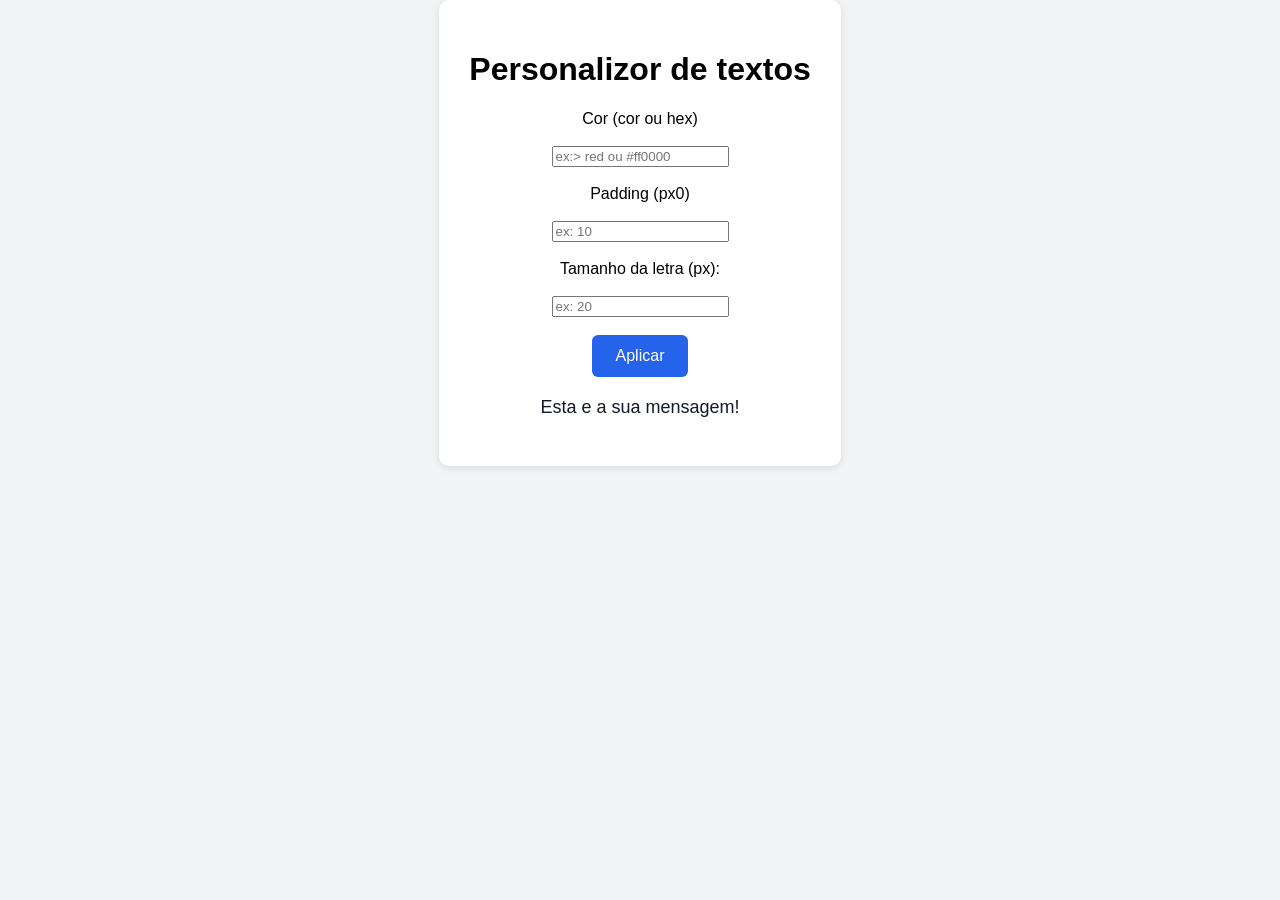
==== index.html @ 35950d13 "mais java e java" ====
<!DOCTYPE html>
<html lang="pt-BR">
<head>
    <meta charset="UTF-8">
    <meta name="viewport" content="width=device-width, initial-scale=1.0">
    <title>Botao com JavaScript</title>
    <link rel="stylesheet" href="css/style.css">
</head>
<body>
 
    <main class="container">
        <h1>Personalizor de textos</h1>

        <form action="formEstilos">
            <label for="campocor">Cor (cor ou hex)</label><br><br>
            <input type="text" id="campocor" placeholder="ex:> red ou #ff0000"><br><br>

            <label for="campoPadding">Padding (px0)</label><br><br>
            <input type="number" id="campoPadding" placeholder="ex: 10"><br><br>

            <label for="campoTamanho">Tamanho da letra (px):</label><br><br>
            <input type="number" id="campoTamanho" placeholder="ex: 20"><br><br>
            <button type="submit">Aplicar</button>
        </form>
        <p id="retorno">Esta e a sua mensagem!</p>
    </main>

</body>
</html>
---- css/style.css ----
body{
    font-family: Arial, sans-serif;
    background-color: #f3f4f5;
    display: flex;
    justify-content: center;
    align-items: center;
    min-width: 100vh;
    margin: 0;
}
.container{
    background-color: white;
    padding: 30px;
    border-radius: 10px;
    box-shadow: 0 2px 10px rgba(0, 0, 0, 0.1);
    text-align: center;
}
button{
    background-color: #2563eb;
    color: white;
    border: none;
    padding: 12px 24px;
    font-size: 16px;
    border-radius: 6px;
    cursor: pointer
}
button:hover{
    background-color: #1d4ed8;
}
#retorno{
    margin-top: 20px;
    font-size: 18px;
    color: #111927;
}
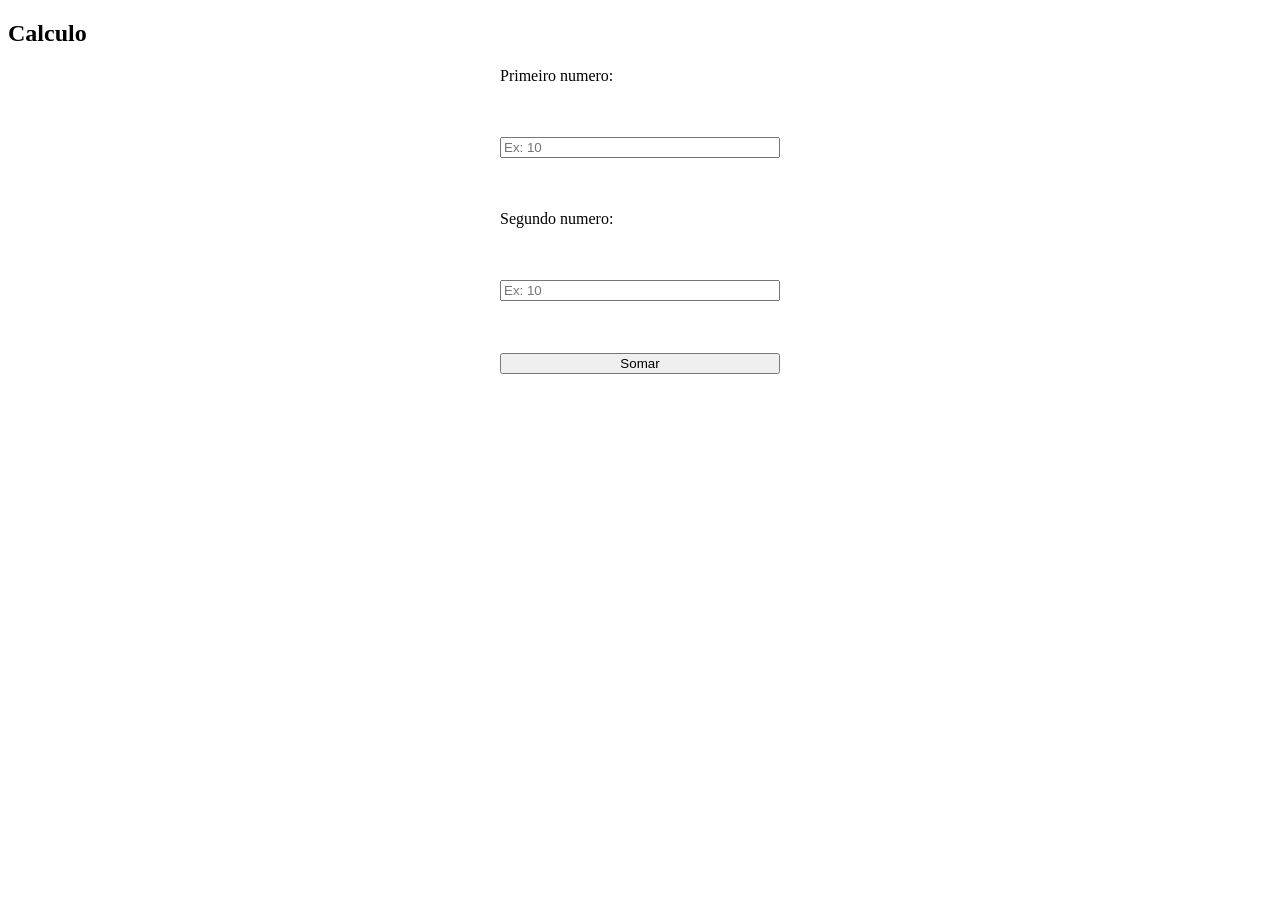
==== commit 42e4a135: "Soma" ====
--- a/index.html
+++ b/index.html
@@ -3,27 +3,23 @@
 <head>
     <meta charset="UTF-8">
     <meta name="viewport" content="width=device-width, initial-scale=1.0">
-    <title>Botao com JavaScript</title>
+    <title>Calculo</title>
     <link rel="stylesheet" href="css/style.css">
 </head>
 <body>
  
-    <main class="container">
-        <h1>Personalizor de textos</h1>
+    <h2>Calculo</h2>
 
-        <form action="formEstilos">
-            <label for="campocor">Cor (cor ou hex)</label><br><br>
-            <input type="text" id="campocor" placeholder="ex:> red ou #ff0000"><br><br>
+    <form id="formCalculo">
+        <label for="numero1">Primeiro numero:</label><br><br>
+        <input type="number" id="numero1" placeholder="Ex: 10"><br><br>
+        <label for="numero2">Segundo numero:</label><br><br>
+        <input type="number" id="numero2" placeholder="Ex: 10"><br><br>
+        <button type="submit">Somar</button>
+    </form>
+   
+    <p id="resultadoCalculo"></p>
 
-            <label for="campoPadding">Padding (px0)</label><br><br>
-            <input type="number" id="campoPadding" placeholder="ex: 10"><br><br>
-
-            <label for="campoTamanho">Tamanho da letra (px):</label><br><br>
-            <input type="number" id="campoTamanho" placeholder="ex: 20"><br><br>
-            <button type="submit">Aplicar</button>
-        </form>
-        <p id="retorno">Esta e a sua mensagem!</p>
-    </main>
-
+    <script src="/js/script.js"></script>
 </body>
 </html>
--- a/css/style.css
+++ b/css/style.css
@@ -1,33 +1,19 @@
-body{
-    font-family: Arial, sans-serif;
-    background-color: #f3f4f5;
+#formCalculo{
     display: flex;
-    justify-content: center;
-    align-items: center;
-    min-width: 100vh;
-    margin: 0;
+    flex-direction: column;
+    gap: 8px;
+    max-width: 280px;
+    margin: 20px auto;
 }
-.container{
-    background-color: white;
-    padding: 30px;
-    border-radius: 10px;
-    box-shadow: 0 2px 10px rgba(0, 0, 0, 0.1);
+#formcalculo input{
+    padding: 8px;
+    border: 1px solid white;
+    border-radius: 8px;
+    font-size: 16px;
+}
+#resultadoCalculo{
+    font-size: 20px;
+    font-weight: bold;
+    color: blue;
     text-align: center;
 }
-button{
-    background-color: #2563eb;
-    color: white;
-    border: none;
-    padding: 12px 24px;
-    font-size: 16px;
-    border-radius: 6px;
-    cursor: pointer
-}
-button:hover{
-    background-color: #1d4ed8;
-}
-#retorno{
-    margin-top: 20px;
-    font-size: 18px;
-    color: #111927;
-}
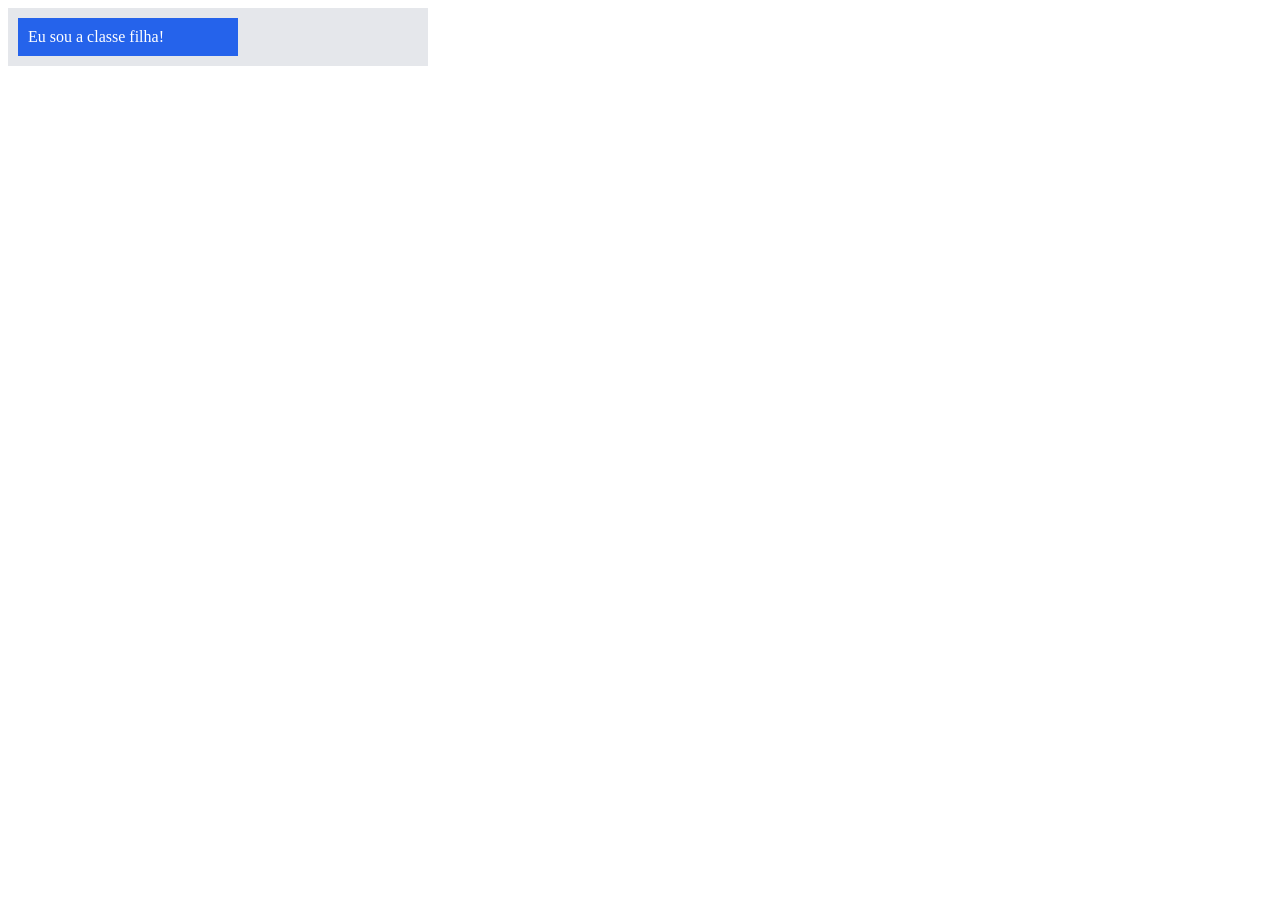
==== commit 769f273c: "Pai e filho 50%" ====
--- a/index.html
+++ b/index.html
@@ -8,18 +8,9 @@
 </head>
 <body>
  
-    <h2>Calculo</h2>
+    <div class="pai">
+        <div class="filho">Eu sou a classe filha!</div>
+    </div>
 
-    <form id="formCalculo">
-        <label for="numero1">Primeiro numero:</label><br><br>
-        <input type="number" id="numero1" placeholder="Ex: 10"><br><br>
-        <label for="numero2">Segundo numero:</label><br><br>
-        <input type="number" id="numero2" placeholder="Ex: 10"><br><br>
-        <button type="submit">Somar</button>
-    </form>
-   
-    <p id="resultadoCalculo"></p>
-
-    <script src="/js/script.js"></script>
 </body>
 </html>
--- a/css/style.css
+++ b/css/style.css
@@ -1,19 +1,12 @@
-#formCalculo{
-    display: flex;
-    flex-direction: column;
-    gap: 8px;
-    max-width: 280px;
-    margin: 20px auto;
+.pai{
+    width: 400px;
+    background-color: #e5e7eb;
+    padding: 10px;
 }
-#formcalculo input{
-    padding: 8px;
-    border: 1px solid white;
-    border-radius: 8px;
-    font-size: 16px;
-}
-#resultadoCalculo{
-    font-size: 20px;
-    font-weight: bold;
-    color: blue;
-    text-align: center;
-}
+
+.filho{
+    width: 50%;
+    background-color: #2563eb;
+    color: white;
+    padding: 10px;
+}
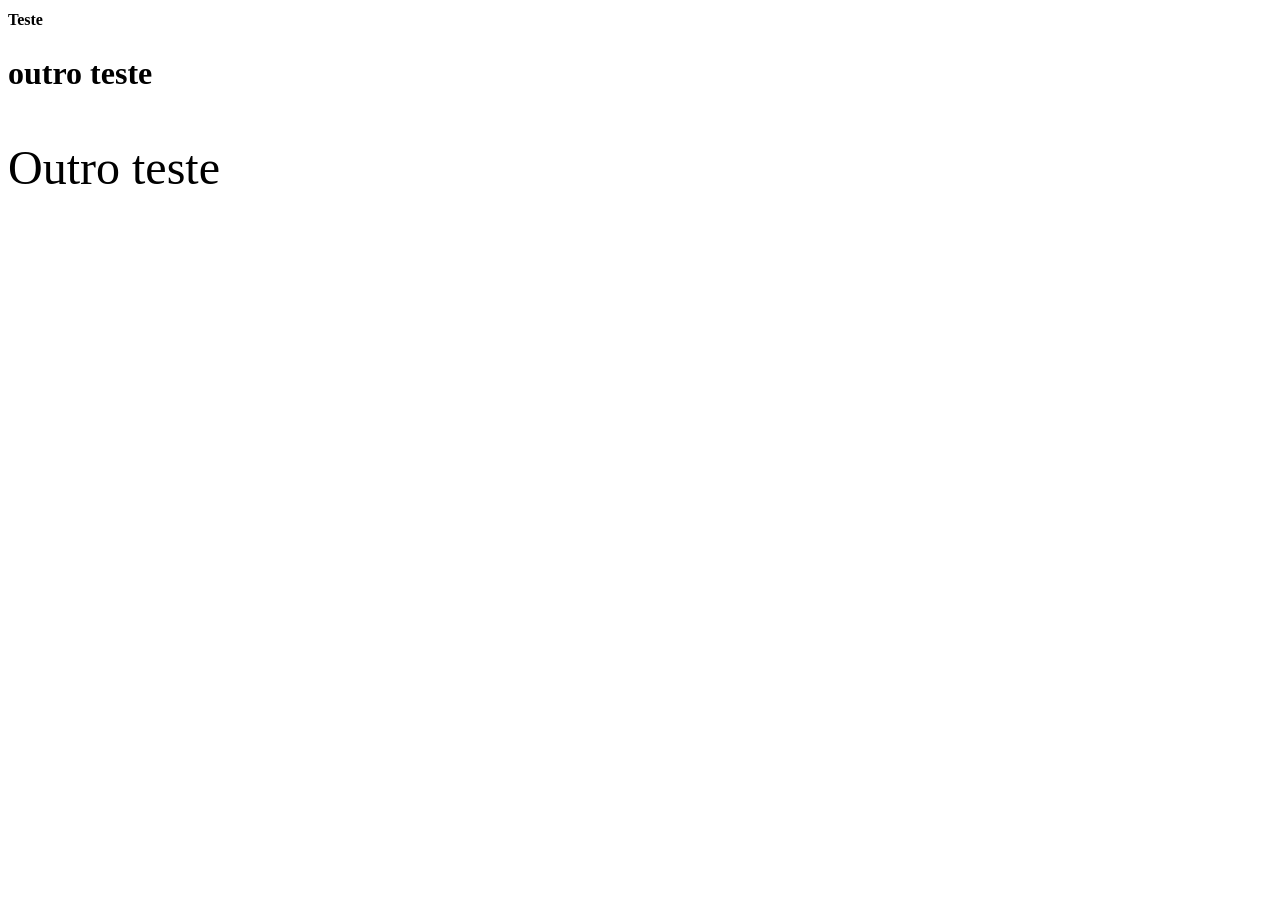
==== commit 2de35892: "unidade de medida para fonte(rem)" ====
--- a/index.html
+++ b/index.html
@@ -8,9 +8,12 @@
 </head>
 <body>
  
-    <div class="pai">
-        <div class="filho">Eu sou a classe filha!</div>
-    </div>
+    <h1>Teste</h1>
+
+    <h2>outro teste</h2>
+
+    <p>Outro teste</p>
+
 
 </body>
 </html>
--- a/css/style.css
+++ b/css/style.css
@@ -1,12 +1,10 @@
-.pai{
-    width: 400px;
-    background-color: #e5e7eb;
-    padding: 10px;
+h1{
+    font-size: 1rem;
 }
 
-.filho{
-    width: 50%;
-    background-color: #2563eb;
-    color: white;
-    padding: 10px;
+h2{
+    font-size: 2rem;
+}
+p{
+    font-size: 3rem;
 }
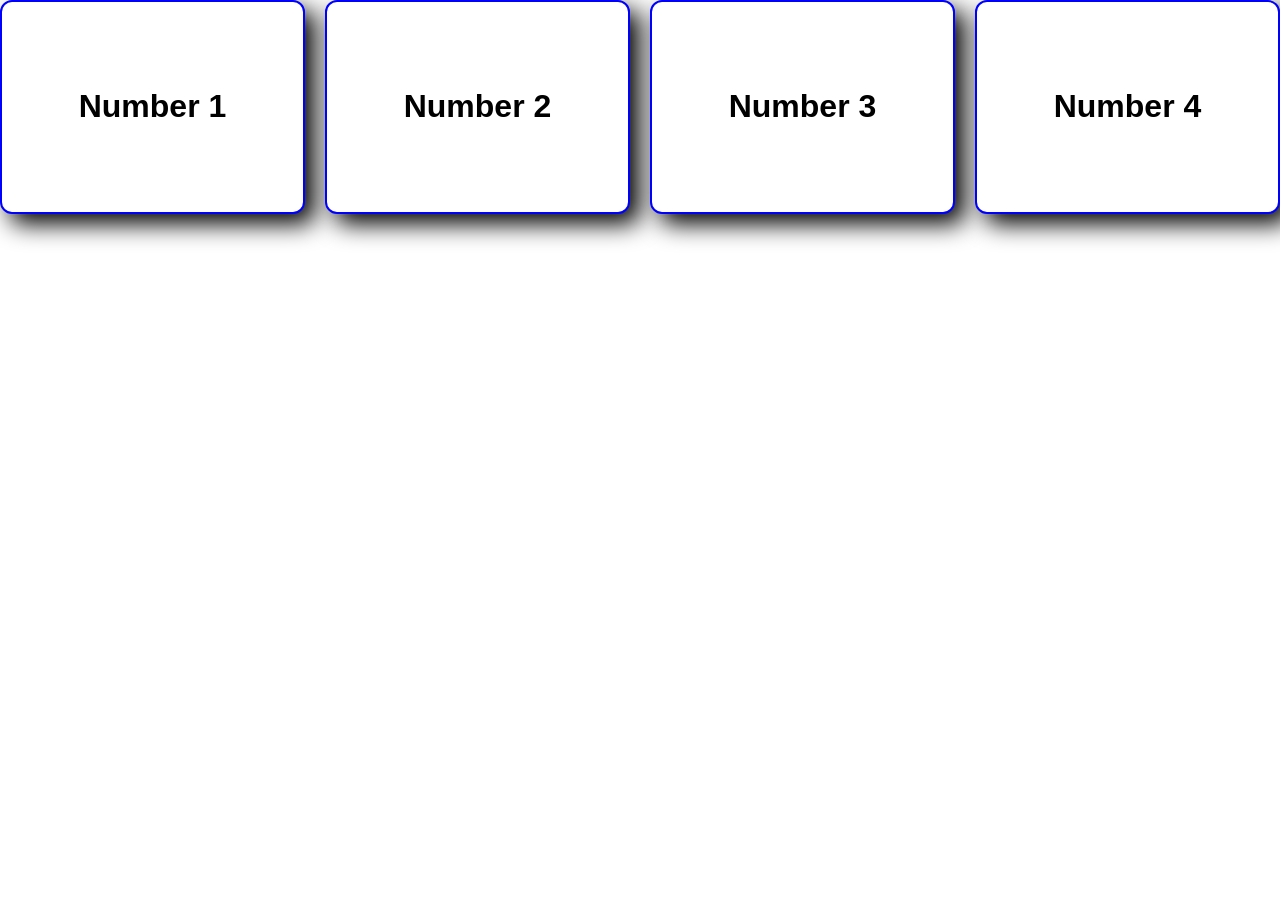
==== commit 18e32b1d: "Caixinhas" ====
--- a/index.html
+++ b/index.html
@@ -3,17 +3,26 @@
 <head>
     <meta charset="UTF-8">
     <meta name="viewport" content="width=device-width, initial-scale=1.0">
-    <title>Calculo</title>
+    <title>Usando Em</title>
     <link rel="stylesheet" href="css/style.css">
 </head>
 <body>
  
-    <h1>Teste</h1>
-
-    <h2>outro teste</h2>
-
-    <p>Outro teste</p>
-
+  
+    <main class="container">
+        <div class="card">
+            <h1>Number 1</h1>
+        </div>
+        <div class="card">
+          <h1>Number 2</h1>
+        </div>
+        <div class="card">
+            <h1>Number 3</h1>
+        </div>
+        <div class="card">
+            <h1>Number 4</h1>
+        </div>
+    </main>
 
 </body>
 </html>
--- a/css/style.css
+++ b/css/style.css
@@ -1,10 +1,25 @@
-h1{
-    font-size: 1rem;
+html{
+    font-size: 16px;
+}
+body{
+    margin: 0;
+    background-color: rgb(255, 255, 255);
+    font-family: Arial, Helvetica, sans-serif;
 }
 
-h2{
-    font-size: 2rem;
+.container{
+    display:flex;
+    gap: 20px;
 }
-p{
-    font-size: 3rem;
-}+.card{
+   padding: 65px;
+   border-radius: 50px;
+   border: 2px solid blue;
+   background-color: white;;
+    border-radius: 12px;
+   flex: 1;
+   text-align: center;
+   justify-content: center;
+   box-shadow: 10px 10px 25px;
+}
+
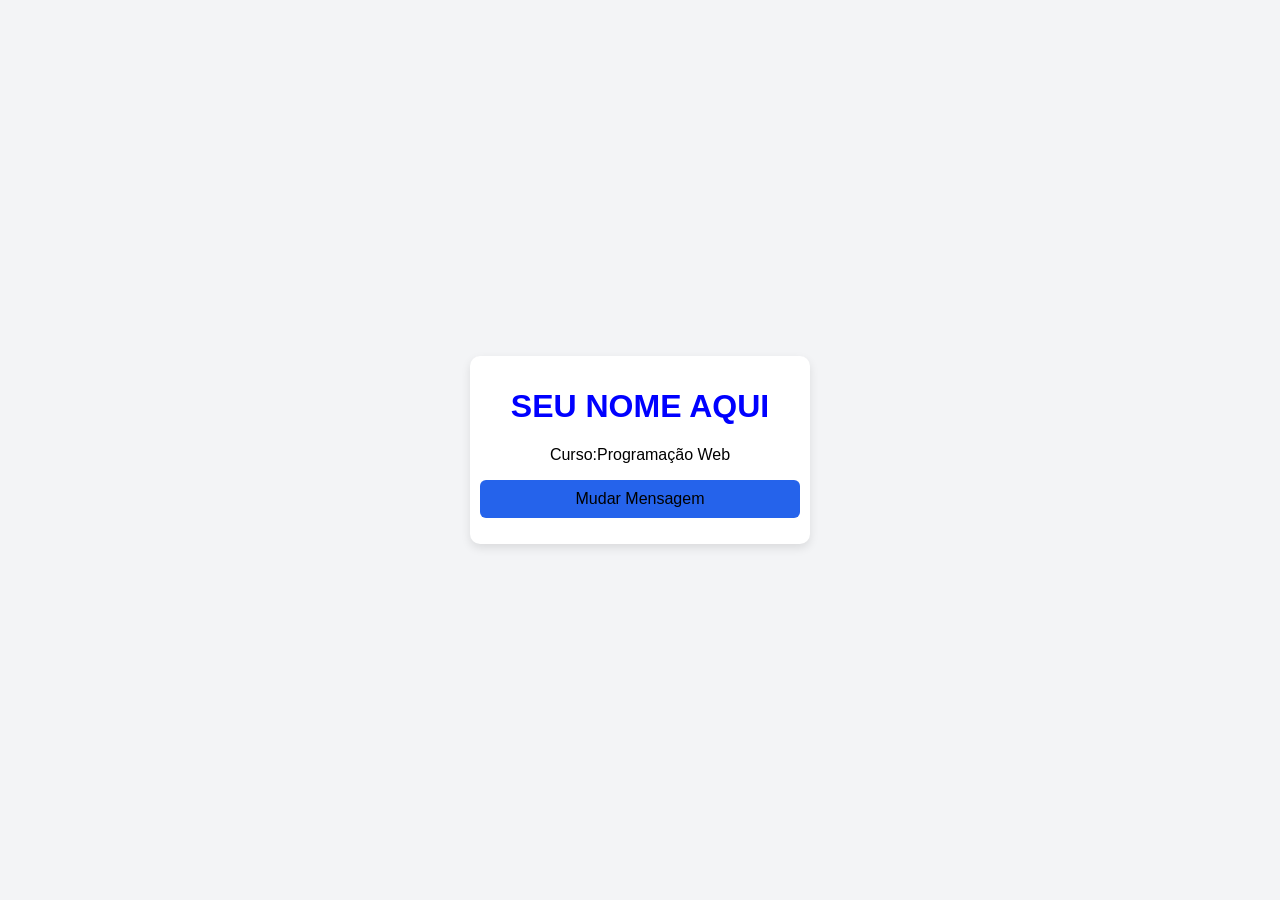
==== commit e8ab2e12: "meu cartão" ====
--- a/index.html
+++ b/index.html
@@ -3,26 +3,19 @@
 <head>
     <meta charset="UTF-8">
     <meta name="viewport" content="width=device-width, initial-scale=1.0">
-    <title>Usando Em</title>
+    <title>Meu cartão</title>
     <link rel="stylesheet" href="css/style.css">
 </head>
 <body>
  
-  
-    <main class="container">
-        <div class="card">
-            <h1>Number 1</h1>
-        </div>
-        <div class="card">
-          <h1>Number 2</h1>
-        </div>
-        <div class="card">
-            <h1>Number 3</h1>
-        </div>
-        <div class="card">
-            <h1>Number 4</h1>
-        </div>
-    </main>
-
+    <div class="cartao">
+        <h1 id="titulo">SEU NOME AQUI</h1>
+        <p>Curso:Programação Web</p>
+        <button id="botao">Mudar Mensagem</button>
+        <p id="mensagem"></p>
+    </div>
+   
+    <script src="js/script.js"></script>
+    
 </body>
 </html>
--- a/css/style.css
+++ b/css/style.css
@@ -1,25 +1,30 @@
-html{
-    font-size: 16px;
-}
 body{
+    display: flex;
+    justify-content: center;
+    align-items: center;
+    min-height: 100vh;
     margin: 0;
-    background-color: rgb(255, 255, 255);
+    background-color: #f3f4f6;
     font-family: Arial, Helvetica, sans-serif;
 }
-
-.container{
-    display:flex;
-    gap: 20px;
+.cartao{
+    width: 320px;
+    padding: 10px;
+    background-color: white;
+    box-shadow: 0 4px 10px rgba(0, 0, 0, 0.1);
+    border-radius: 10px;
+    text-align: center;
 }
-.card{
-   padding: 65px;
-   border-radius: 50px;
-   border: 2px solid blue;
-   background-color: white;;
-    border-radius: 12px;
-   flex: 1;
-   text-align: center;
-   justify-content: center;
-   box-shadow: 10px 10px 25px;
+#titulo{
+    font-size: 32px;
+    color: blue;
 }
-
+button{
+    width: 100%;
+    padding: 10px;
+    border: none;
+    border-radius: 6px;
+    background-color: #2563eb ;
+    font-size: 16px;
+    cursor: pointer;
+}
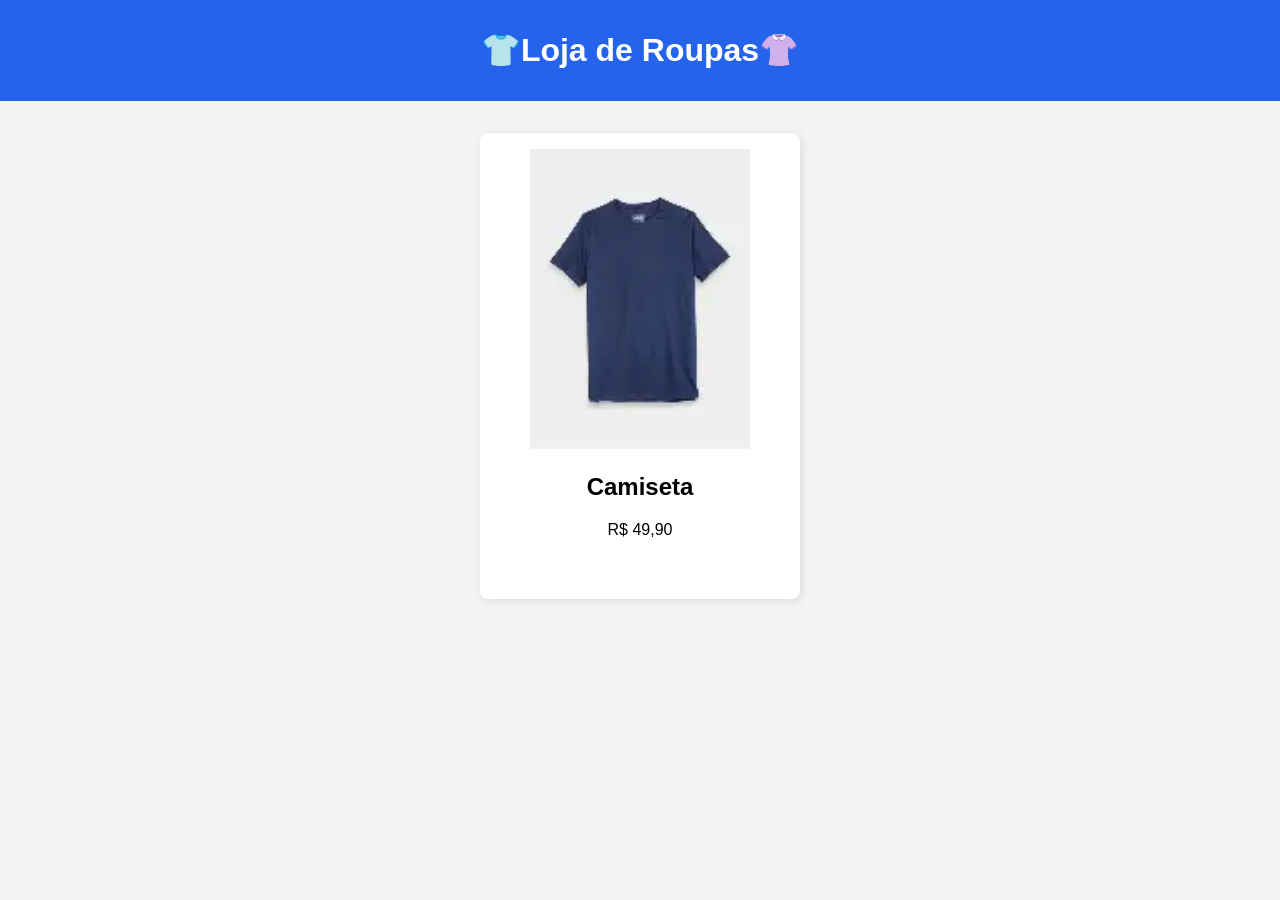
==== commit 4b79b310: "loja de roupas imagens" ====
--- a/index.html
+++ b/index.html
@@ -3,19 +3,46 @@
 <head>
     <meta charset="UTF-8">
     <meta name="viewport" content="width=device-width, initial-scale=1.0">
-    <title>Meu cartão</title>
+    <title>Loja roupa</title>
     <link rel="stylesheet" href="css/style.css">
 </head>
 <body>
- 
-    <div class="cartao">
-        <h1 id="titulo">SEU NOME AQUI</h1>
-        <p>Curso:Programação Web</p>
-        <button id="botao">Mudar Mensagem</button>
-        <p id="mensagem"></p>
-    </div>
-   
-    <script src="js/script.js"></script>
-    
+
+
+    <header>
+        <h1>👕Loja de Roupas👚</h1>
+    </header>
+    <main class="carrosel">
+
+        <div class="trilho">
+            
+            <div class="slide">
+                <img src="/IMG/camisa.webp" alt="Camisa azul">
+                <h2>Camiseta</h2>
+                <p class="preço">R$ 49,90</p>
+            </div>
+            <div class="slide">
+                <img src="/IMG/calça.webp" alt="Calça jeans">
+                <h2>Calça</h2>
+                <p class="preço">R$ 65,50</p>
+            </div>
+            <div class="slide">
+                <img src="/IMG/jaqueta.webp" alt="Jaqueta">
+                <h2>Jaqueta</h2>
+                <p class="Preço">R$ 70,99</p>
+            </div>
+            <div class="slide">
+                <img src="/IMG/tenis.webp" alt="Tênis esportivo">
+                <h2>Tênis</h2>
+                <p class="preço">R$159,99</p>
+            </div>
+            <div class="slide">
+                <img src="/IMG/vestido.webp" alt="Vestido">
+                <h2>Vestido lindinho do amorzinho</h2>
+                <p class="Preço">R$ 80,00</p>
+            </div>
+        </div>
+    </main>
+
 </body>
 </html>
--- a/css/style.css
+++ b/css/style.css
@@ -1,30 +1,45 @@
 body{
+    font-family: Arial, Helvetica, sans-serif;
+    background-color: #f3f4f6;
+    margin: 0;
+}
+header{
+    background-color: #2563eb;
+    color: white;
+    text-align: center;
+    padding: 10px;
+}
+.carrosel{
+    width: 90%;
+    max-width: 320px;
+    margin: 32px auto;
+    overflow: hidden;
+    border-radius: 8px;
+    background-color: white;
+    box-shadow: 2px 2px 10px rgba(0, 0, 0, 0.1);
+}
+.trilho{
     display: flex;
-    justify-content: center;
-    align-items: center;
-    min-height: 100vh;
-    margin: 0;
-    background-color: #f3f4f6;
-    font-family: Arial, Helvetica, sans-serif;
+    width: 500%;
+    animation: deslizar 15s infinite;
 }
-.cartao{
-    width: 320px;
-    padding: 10px;
-    background-color: white;
-    box-shadow: 0 4px 10px rgba(0, 0, 0, 0.1);
-    border-radius: 10px;
+.slide{
+    width: 20%;
+    padding: 16px;
     text-align: center;
+    box-sizing: border-box;
 }
-#titulo{
-    font-size: 32px;
-    color: blue;
+.slide img{
+    width: 100%;
+    height: 300px;
+    object-fit: contain;
+    border-radius: 8px;
 }
-button{
-    width: 100%;
-    padding: 10px;
-    border: none;
-    border-radius: 6px;
-    background-color: #2563eb ;
-    font-size: 16px;
-    cursor: pointer;
+@keyframes deslizar{
+    0%, 15% {transform: translateX(0);}
+    24%, 35% {transform: translateX(-20%);}
+    40%, 55% {transform: translateX(-40%);}
+    60%, 75% {transform: translateX(-60%);}
+    80%, 95% {transform: translateX(-80%);}
+    100%     {transform: translateX(0);}
 }
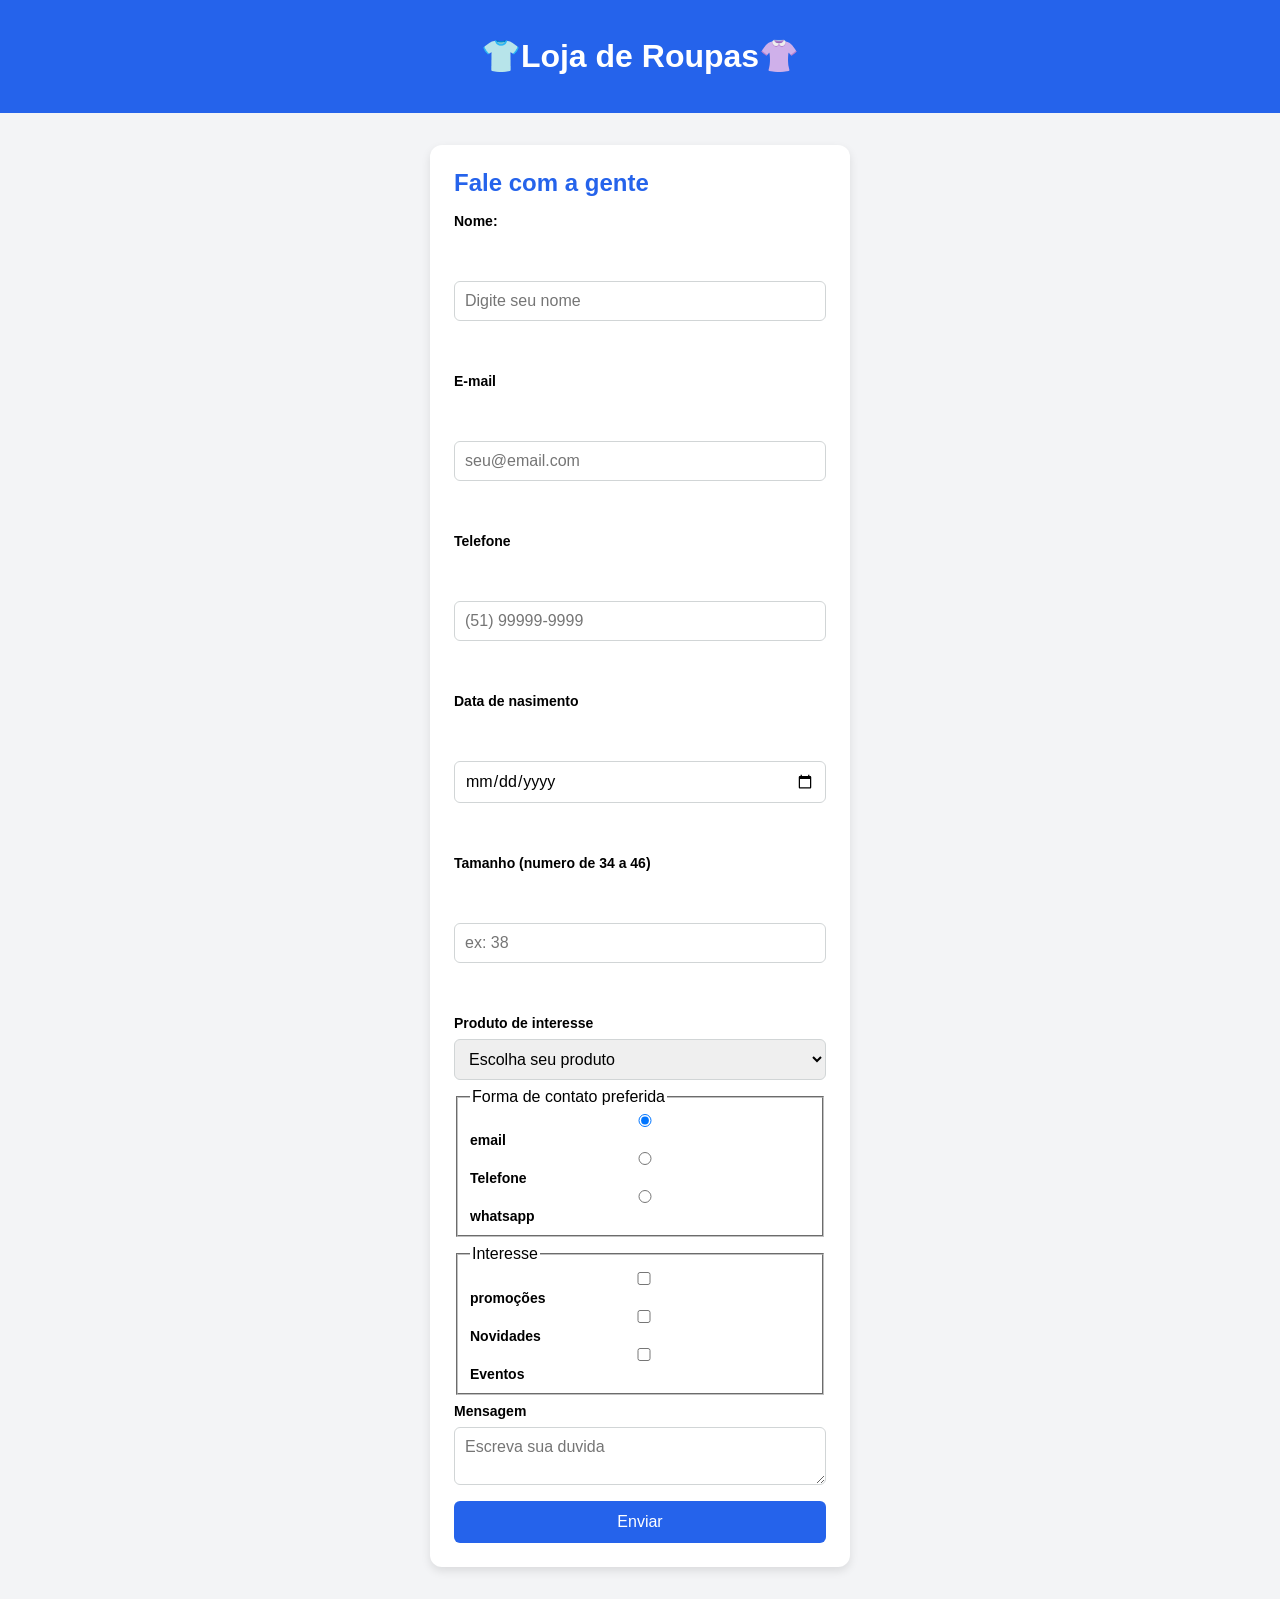
==== commit 8f9bf895: "cadastro do site de compras" ====
--- a/index.html
+++ b/index.html
@@ -12,36 +12,46 @@
     <header>
         <h1>👕Loja de Roupas👚</h1>
     </header>
-    <main class="carrosel">
+    
+    <main class="area-contato">
+        
+        <form class="formulario">
+            <h2>Fale com a gente</h2>
+            <label for="nome">Nome:</label><br><br>
+            <input type="text" id="nome" placeholder="Digite seu nome" required minlength="3"><br><br>
+            <label for="email">E-mail</label><br><br>
+            <input type="email" id="email" placeholder="seu@email.com" required><br><br>
+            <label for="telefone">Telefone</label><br><br>
+            <input type="tel" id="telefone" placeholder="(51) 99999-9999"><br><br>
+            <label for="nascimento">Data de nasimento</label><br><br>
+            <input type="date" id="nascimento" required><br><br>
+            <label for="tamanho">Tamanho (numero de 34 a 46)</label><br><br>
+            <input type="number" id="tamanho" min="34" max="46" step="2" placeholder="ex: 38"><br><br>
+            <label for="produto">Produto de interesse</label>
+            <select id="produto" required>
+                <option value="">Escolha seu produto</option>
+                <option value="camiseta">Camiseta</option>
+                <option value="calça">Calça</option>
+                <option value="jaqueta">Jaqueta</option>
+                <option value="Vestido">Vestido</option>
+            </select>
+            <fieldset>
+                <legend>Forma de contato preferida</legend>
+                <label><input type="radio" nome="contato" value="email" checked>email</label>
+                <label><input type="radio" nome="contato" value="telefone">Telefone</label>
+                <label><input type="radio" nome="contato" value="whatsapp">whatsapp</label>
+            </fieldset>
+            <fieldset>
+                <legend>Interesse</legend>
+                <label><input type="checkbox" nome="interesse" value="promocoes">promoções</label>
+                <label><input type="checkbox" nome="interesse" value="novidades">Novidades</label>
+                <label><input type="checkbox" nome="interesse" value="eventos">Eventos</label>
+            </fieldset>
+            <label for="mensagem">Mensagem</label>
+            <textarea name="mensagem" id="mensagem" placeholder="Escreva sua duvida" maxlength="200"></textarea>
 
-        <div class="trilho">
-            
-            <div class="slide">
-                <img src="/IMG/camisa.webp" alt="Camisa azul">
-                <h2>Camiseta</h2>
-                <p class="preço">R$ 49,90</p>
-            </div>
-            <div class="slide">
-                <img src="/IMG/calça.webp" alt="Calça jeans">
-                <h2>Calça</h2>
-                <p class="preço">R$ 65,50</p>
-            </div>
-            <div class="slide">
-                <img src="/IMG/jaqueta.webp" alt="Jaqueta">
-                <h2>Jaqueta</h2>
-                <p class="Preço">R$ 70,99</p>
-            </div>
-            <div class="slide">
-                <img src="/IMG/tenis.webp" alt="Tênis esportivo">
-                <h2>Tênis</h2>
-                <p class="preço">R$159,99</p>
-            </div>
-            <div class="slide">
-                <img src="/IMG/vestido.webp" alt="Vestido">
-                <h2>Vestido lindinho do amorzinho</h2>
-                <p class="Preço">R$ 80,00</p>
-            </div>
-        </div>
+            <button type="submit">Enviar</button>
+        </form>
     </main>
 
 </body>
--- a/css/style.css
+++ b/css/style.css
@@ -1,3 +1,6 @@
+*{
+    box-sizing: border-box;
+}
 body{
     font-family: Arial, Helvetica, sans-serif;
     background-color: #f3f4f6;
@@ -7,39 +10,57 @@
     background-color: #2563eb;
     color: white;
     text-align: center;
+    padding: 16px;
+}
+.area-contato{
+    display: flex;
+    justify-content: center;
+    padding: 32px 16px;
+}
+.formulario{
+    width: 100%;
+    max-width: 420px;
+    background-color: white;
+    padding: 24px;
+    border-radius: 12px;
+    box-shadow: 0 4px 10px rgba(0, 0, 0, 0.1);
+    display: flex;
+    flex-direction: column;
+    gap: 8px;
+}
+.formulario h2{
+    color: #2563eb;
+    font-size: 24px;
+    margin: 0 0 8px 0;
+}
+.formulario label{
+    font-weight: bold;
+    font-size: 14px;
+}
+.formulario input,
+.formulario select,
+.formulario textarea{
+    width: 100%;
     padding: 10px;
+    border: 1px solid #d1d5d6;
+    border-radius: 6px;
+    font-size: 16px;
+    font-family: inherit;
 }
-.carrosel{
-    width: 90%;
-    max-width: 320px;
-    margin: 32px auto;
-    overflow: hidden;
-    border-radius: 8px;
-    background-color: white;
-    box-shadow: 2px 2px 10px rgba(0, 0, 0, 0.1);
+.formulario input:focus,
+.formulario select:focus,
+.formulario textarea:focus{
+    outline: none;
+    border-color: #2563eb;
 }
-.trilho{
-    display: flex;
-    width: 500%;
-    animation: deslizar 15s infinite;
-}
-.slide{
-    width: 20%;
-    padding: 16px;
-    text-align: center;
-    box-sizing: border-box;
-}
-.slide img{
+.formulario button{
     width: 100%;
-    height: 300px;
-    object-fit: contain;
-    border-radius: 8px;
-}
-@keyframes deslizar{
-    0%, 15% {transform: translateX(0);}
-    24%, 35% {transform: translateX(-20%);}
-    40%, 55% {transform: translateX(-40%);}
-    60%, 75% {transform: translateX(-60%);}
-    80%, 95% {transform: translateX(-80%);}
-    100%     {transform: translateX(0);}
+    margin-top: 8PX;
+    padding: 12px;
+    border: none;
+    border-radius: 6px;
+    background-color: #2563eb;
+    color: white;
+    font-size: 16px;
+    cursor: pointer;
 }
